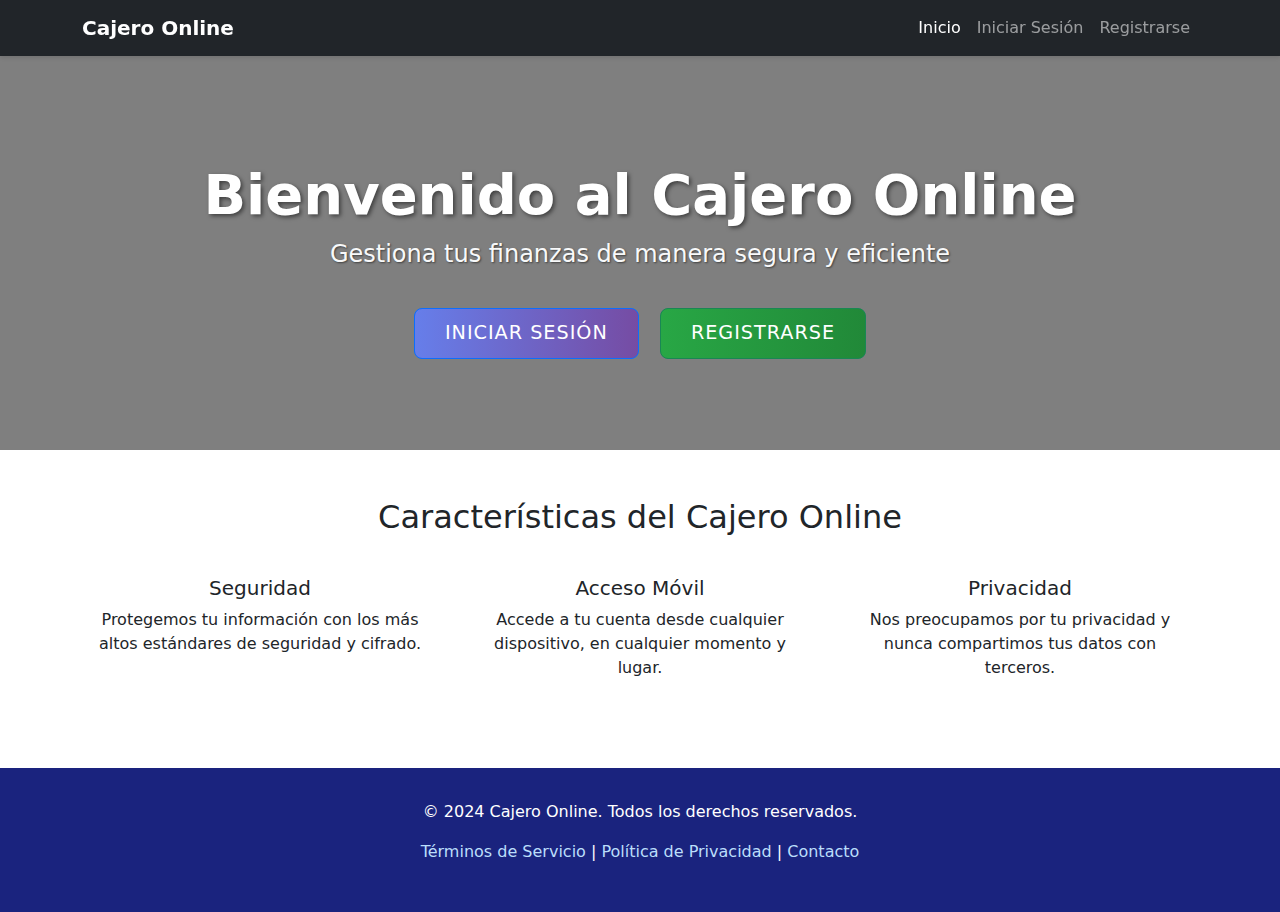
==== index.html @ 0746c15a "first commit" ====
<!DOCTYPE html>
<html>

<head>
  <meta charset="utf-8">
  <meta name="viewport" content="width=device-width">
  <title>Cagero</title>
  <link href="style.css" rel="stylesheet" type="text/css" />
  <link href="https://cdn.jsdelivr.net/npm/bootstrap@5.3.0/dist/css/bootstrap.min.css" rel="stylesheet">
  </head>
</head>

<body>
  <nav class="navbar navbar-expand-lg navbar-dark bg-dark fixed-top" style="z-index: 700;">
    <div class="container">
        <a class="navbar-brand" href="#">Cajero Online</a>
        <button class="navbar-toggler" type="button" data-bs-toggle="collapse" data-bs-target="#navbarNav" aria-controls="navbarNav" aria-expanded="false" aria-label="Toggle navigation">
            <span class="navbar-toggler-icon"></span>
        </button>
        <div class="collapse navbar-collapse" id="navbarNav">
            <ul class="navbar-nav ms-auto">
                <li class="nav-item">
                    <a class="nav-link active" href="#">Inicio</a>
                </li>
                <li class="nav-item">
                    <a class="nav-link" href="login.html">Iniciar Sesión</a>
                </li>
                <li class="nav-item">
                    <a class="nav-link" href="register.html">Registrarse</a>
                </li>
            </ul>
        </div>
    </div>
  </nav>

  <!-- Sección de Banner -->
  <div class="banner text-center">
    <div>
        <h1>Bienvenido al Cajero Online</h1>
        <p class="lead text-light" id="sub-tittle" style="color: black;">Gestiona tus finanzas de manera segura y eficiente</p>
        <a href="login.html" class="btn btn-primary btn-lg mx-2">Iniciar Sesión</a>
        <a href="register.html" class="btn btn-success btn-lg mx-2">Registrarse</a>
    </div>
  </div>

  <!-- Sección de Características -->
  <section class="container my-5">
    <h2 class="text-center mb-4">Características del Cajero Online</h2>
    <div class="row text-center">
        <div class="col-md-4 mb-4">
            <div class="card border-0">
                <div class="card-body">
                    <i class="fas fa-lock feature-icon mb-3"></i>
                    <h5 class="card-title">Seguridad</h5>
                    <p class="card-text">Protegemos tu información con los más altos estándares de seguridad y cifrado.</p>
                </div>
            </div>
        </div>
        <div class="col-md-4 mb-4">
            <div class="card border-0">
                <div class="card-body">
                    <i class="fas fa-mobile-alt feature-icon mb-3"></i>
                    <h5 class="card-title">Acceso Móvil</h5>
                    <p class="card-text">Accede a tu cuenta desde cualquier dispositivo, en cualquier momento y lugar.</p>
                </div>
            </div>
        </div>
        <div class="col-md-4 mb-4">
            <div class="card border-0">
                <div class="card-body">
                    <i class="fas fa-user-shield feature-icon mb-3"></i>
                    <h5 class="card-title">Privacidad</h5>
                    <p class="card-text">Nos preocupamos por tu privacidad y nunca compartimos tus datos con terceros.</p>
                </div>
            </div>
        </div>
    </div>
  </section>

  <!-- Sección de Pie de Página -->
  <footer class="text-center">
    <div class="container">
        <p>&copy; 2024 Cajero Online. Todos los derechos reservados.</p>
        <p>
            <a href="#">Términos de Servicio</a> | 
            <a href="#">Política de Privacidad</a> | 
            <a href="#">Contacto</a>
        </p>
    </div>
  </footer>
  <script src="https://cdn.jsdelivr.net/npm/bootstrap@5.3.0/dist/js/bootstrap.bundle.min.js"></script>
  <script type="module" src=".js/script.js"></script>
</body>

</html>
---- style.css ----
/* General Styles */
body {
  background-color: #f0f2f5;
  font-family: 'Segoe UI', Tahoma, Geneva, Verdana, sans-serif;
}

.container {
  max-width: 1200px;
}

/* Navbar Styles */
.navbar {
  background-color: #1a237e !important;
  box-shadow: 0 2px 4px rgba(0,0,0,.1);
}

.navbar-brand {
  font-weight: bold;
  font-size: 1.5rem;
}

.nav-link {
  font-weight: 500;
}

/* Banner Styles */
.banner {
  background-image: linear-gradient(rgba(0, 0, 0, 0.5), rgba(0, 0, 0, 0.5)), url('https://images.unsplash.com/photo-1556741533-f6acd64739a3');
  background-size: cover;
  background-position: center;
  height: 50vh;
  display: flex;
  justify-content: center;
  align-items: center;
  padding-top: 70px;
  position: relative;
  z-index: 1;
  color: white;
}

.banner h1 {
  font-size: 3.5rem;
  font-weight: bold;
  text-shadow: 2px 2px 4px rgba(0, 0, 0, 0.5);
}

.banner p {
  font-size: 1.5rem;
  text-shadow: 1px 1px 2px rgba(0, 0, 0, 0.5);
}

.banner .btn {
  font-size: 1.2rem;
  padding: 10px 30px;
  margin-top: 20px;
}

/* Features Section */
.feature-icon {
  font-size: 3rem;
  color: #1a237e;
  margin-bottom: 1rem;
}

.card {
  transition: transform 0.3s ease-in-out, box-shadow 0.3s ease-in-out;
  border: none;
  border-radius: 10px;
}

.card:hover {
  transform: translateY(-5px);
  box-shadow: 0 10px 20px rgba(0,0,0,0.1);
}

/* Footer Styles */
footer {
  background-color: #1a237e;
  color: white;
  padding: 2rem 0;
}

footer a {
  color: #bbdefb;
  text-decoration: none;
}

footer a:hover {
  color: white;
}

/* Enhanced Login and Registration Forms */
.login-card, .registration-card {
  max-width: 500px;
  margin: 50px auto;
  border-radius: 15px;
  overflow: hidden;
  box-shadow: 0 10px 30px rgba(0,0,0,0.1);
  background: linear-gradient(135deg, #f5f7fa 0%, #c3cfe2 100%);
}

.card-header {
  background: linear-gradient(135deg, #667eea 0%, #764ba2 100%) !important;
  color: white;
  padding: 25px;
  font-size: 1.5rem;
  text-align: center;
  border-bottom: none;
}

.card-body {
  padding: 40px;
}

.form-label {
  color: #4a4a4a;
  font-weight: 600;
}

.form-control {
  border-radius: 8px;
  border: 2px solid #d1d1d1;
  transition: all 0.3s ease;
}

.form-control:focus {
  border-color: #667eea;
  box-shadow: 0 0 0 0.2rem rgba(102, 126, 234, 0.25);
}

/* Button Styles with Gradients */
.btn {
  border: none;
  border-radius: 8px;
  padding: 12px 20px;
  font-size: 1.1rem;
  font-weight: 600;
  text-transform: uppercase;
  letter-spacing: 1px;
  transition: all 0.3s ease;
  background-size: 200% auto;
}

.btn:hover {
  background-position: right center;
  transform: translateY(-2px);
  box-shadow: 0 5px 15px rgba(0,0,0,0.2);
}

.btn-primary {
  background-image: linear-gradient(to right, #667eea 0%, #764ba2 51%, #667eea 100%);
  color: white;
}

.btn-success {
  background-image: linear-gradient(to right, #28a745 0%, #218838 51%, #28a745 100%);
  color: white;
}

.btn-warning {
  background-image: linear-gradient(to right, #ffc107 0%, #e0a800 51%, #ffc107 100%);
  color: #212529;
}

.btn-info {
  background-image: linear-gradient(to right, #17a2b8 0%, #138496 51%, #17a2b8 100%);
  color: white;
}

.btn-danger {
  background-image: linear-gradient(to right, #dc3545 0%, #c82333 51%, #dc3545 100%);
  color: white;
}

/* Colorful input fields */
.login-card .form-control, .registration-card .form-control {
  background-color: rgba(255, 255, 255, 0.8);
}

.login-card .form-control:nth-child(odd), .registration-card .form-control:nth-child(odd) {
  border-left: 4px solid #667eea;
}

.login-card .form-control:nth-child(even), .registration-card .form-control:nth-child(even) {
  border-left: 4px solid #764ba2;
}

/* Add some flair */
.login-card::before, .registration-card::before {
  content: '';
  position: absolute;
  top: -50px;
  left: -50px;
  width: 100px;
  height: 100px;
  background: linear-gradient(135deg, #667eea 0%, #764ba2 100%);
  border-radius: 50%;
  opacity: 0.1;
}

.login-card::after, .registration-card::after {
  content: '';
  position: absolute;
  bottom: -50px;
  right: -50px;
  width: 100px;
  height: 100px;
  background: linear-gradient(135deg, #764ba2 0%, #667eea 100%);
  border-radius: 50%;
  opacity: 0.1;
}

/* Account Selection Page */
.account-selection-card {
  max-width: 600px;
  margin: 100px auto;
  padding: 40px;
  border-radius: 15px;
  box-shadow: 0 10px 30px rgba(0,0,0,0.1);
  background: linear-gradient(135deg, #f5f7fa 0%, #c3cfe2 100%);
  position: relative;
  overflow: hidden;
}

.account-selection-card h2 {
  color: #1a237e;
  margin-bottom: 20px;
  font-weight: bold;
}

.account-selection-card .btn {
  padding: 15px 0;
  font-size: 1.2rem;
  margin-bottom: 15px;
}

.account-selection-card::before,
.account-selection-card::after {
  content: '';
  position: absolute;
  width: 200px;
  height: 200px;
  border-radius: 50%;
}

.account-selection-card::before {
  background: linear-gradient(135deg, #667eea 0%, #764ba2 100%);
  top: -100px;
  left: -100px;
  opacity: 0.1;
}

.account-selection-card::after {
  background: linear-gradient(135deg, #764ba2 0%, #667eea 100%);
  bottom: -100px;
  right: -100px;
  opacity: 0.1;
}

/* Cuenta de Ahorros and Cuenta Corriente Pages */
.option-card {
  max-width: 600px;
  margin: 50px auto;
  padding: 40px;
  border-radius: 15px;
  box-shadow: 0 10px 30px rgba(0,0,0,0.1);
  background: linear-gradient(135deg, #f5f7fa 0%, #c3cfe2 100%);
  position: relative;
  overflow: hidden;
}

.option-card h1 {
  color: #1a237e;
  margin-bottom: 20px;
  font-weight: bold;
}

.option-card .btn {
  padding: 15px 0;
  font-size: 1.2rem;
  margin-bottom: 15px;
}

.option-card::before,
.option-card::after {
  content: '';
  position: absolute;
  width: 200px;
  height: 200px;
  border-radius: 50%;
}

.option-card::before {
  background: linear-gradient(135deg, #667eea 0%, #764ba2 100%);
  top: -100px;
  left: -100px;
  opacity: 0.1;
}

.option-card::after {
  background: linear-gradient(135deg, #764ba2 0%, #667eea 100%);
  bottom: -100px;
  right: -100px;
  opacity: 0.1;
}

/* Responsive Adjustments */
@media (max-width: 768px) {
  .banner h1 {
    font-size: 2.5rem;
  }
  
  .banner p {
    font-size: 1.2rem;
  }
  
  .feature-icon {
    font-size: 2.5rem;
  }

  .login-card, .registration-card, .account-selection-card, .option-card {
    margin: 30px auto;
    padding: 30px;
  }

  .card-header {
    padding: 20px;
    font-size: 1.3rem;
  }

  .card-body {
    padding: 30px;
  }

  .option-card .btn {
    font-size: 1rem;
    padding: 10px 0;
  }
}
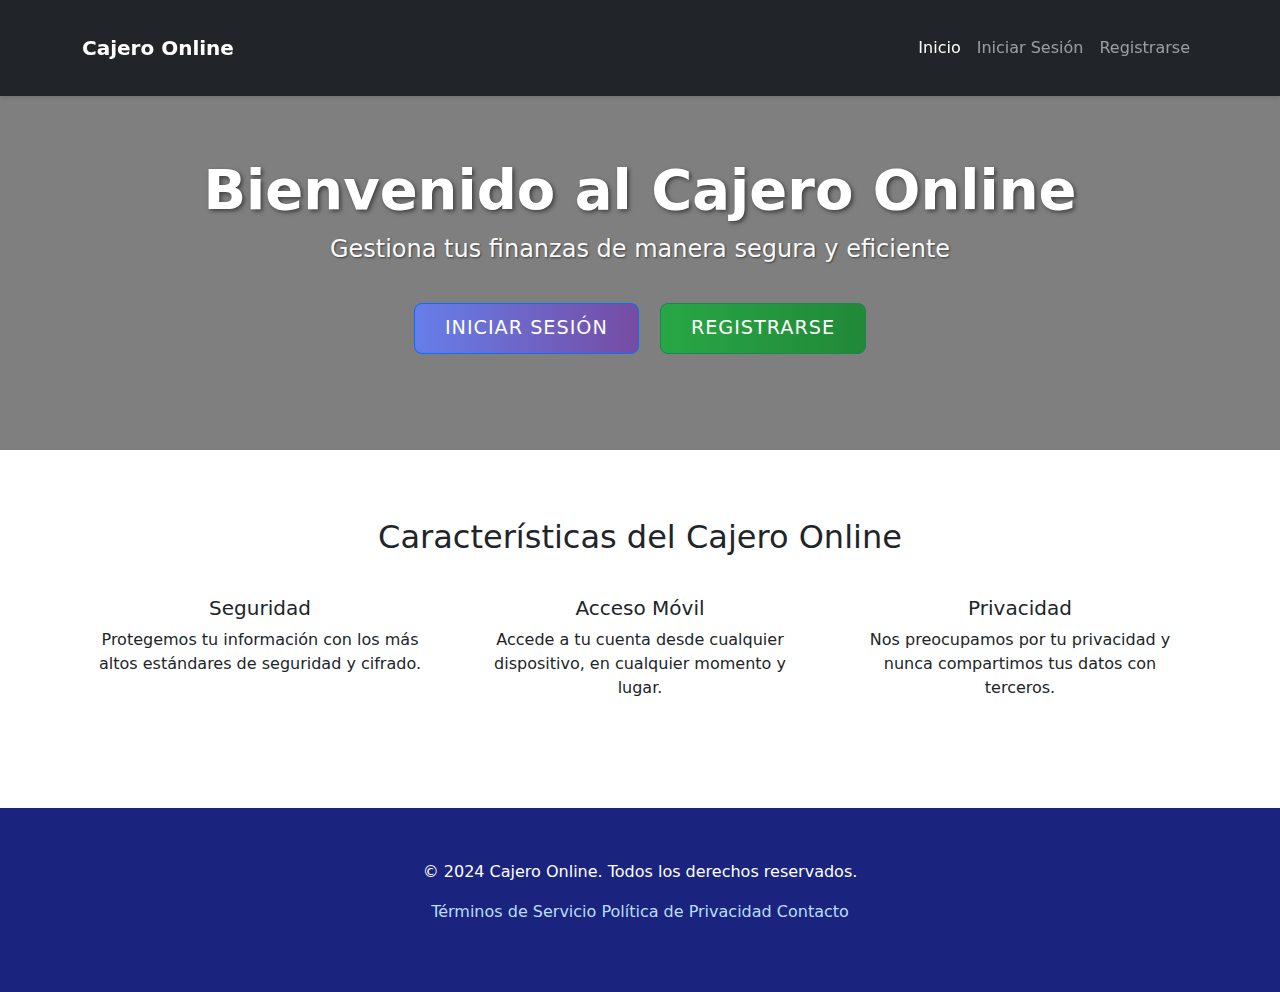
==== commit 2034a96f: "nuevo requiere correcion" ====
--- a/index.html
+++ b/index.html
@@ -82,8 +82,8 @@
     <div class="container">
         <p>&copy; 2024 Cajero Online. Todos los derechos reservados.</p>
         <p>
-            <a href="#">Términos de Servicio</a> | 
-            <a href="#">Política de Privacidad</a> | 
+            <a href="#">Términos de Servicio</a> 
+            <a href="#">Política de Privacidad</a> 
             <a href="#">Contacto</a>
         </p>
     </div>
--- a/style.css
+++ b/style.css
@@ -336,4 +336,90 @@
     font-size: 1rem;
     padding: 10px 0;
   }
+}
+body {
+  font-family: Arial, sans-serif;
+  background-color: #f0f0f0;
+  margin: 0;
+  padding: 0;
+}
+
+.container {
+  max-width: 800px;
+  margin: 0 auto;
+  padding: 20px;
+}
+
+.option-card, .account-selection-card {
+  background-color: #ffffff;
+  border-radius: 8px;
+  box-shadow: 0 2px 4px rgba(0, 0, 0, 0.1);
+  padding: 20px;
+  margin-top: 20px;
+}
+
+h1, h2 {
+  color: #333;
+}
+
+.btn {
+  margin-bottom: 10px;
+}
+
+form {
+  background-color: #ffffff;
+  border-radius: 8px;
+  box-shadow: 0 2px 4px rgba(0, 0, 0, 0.1);
+  padding: 20px;
+  margin-top: 20px;
+}
+
+label {
+  display: block;
+  margin-bottom: 5px;
+}
+
+input[type="text"],
+input[type="number"],
+select {
+  width: 100%;
+  padding: 8px;
+  margin-bottom: 10px;
+  border: 1px solid #ddd;
+  border-radius: 4px;
+}
+
+input[type="submit"] {
+  background-color: #007bff;
+  color: white;
+  border: none;
+  padding: 10px 20px;
+  border-radius: 4px;
+  cursor: pointer;
+}
+
+input[type="submit"]:hover {
+  background-color: #0056b3;
+}
+
+/* Styles for cuenta_ahorro class */
+.cuenta_ahorro {
+  background-color: #f8f9fa;
+  border: 1px solid #dee2e6;
+  border-radius: 0.25rem;
+  padding: 1rem;
+  margin-bottom: 1rem;
+}
+
+.cuenta_ahorro h2 {
+  color: #007bff;
+  margin-bottom: 0.5rem;
+}
+
+.cuenta_ahorro p {
+  margin-bottom: 0.5rem;
+}
+
+.cuenta_ahorro .btn {
+  margin-right: 0.5rem;
 }